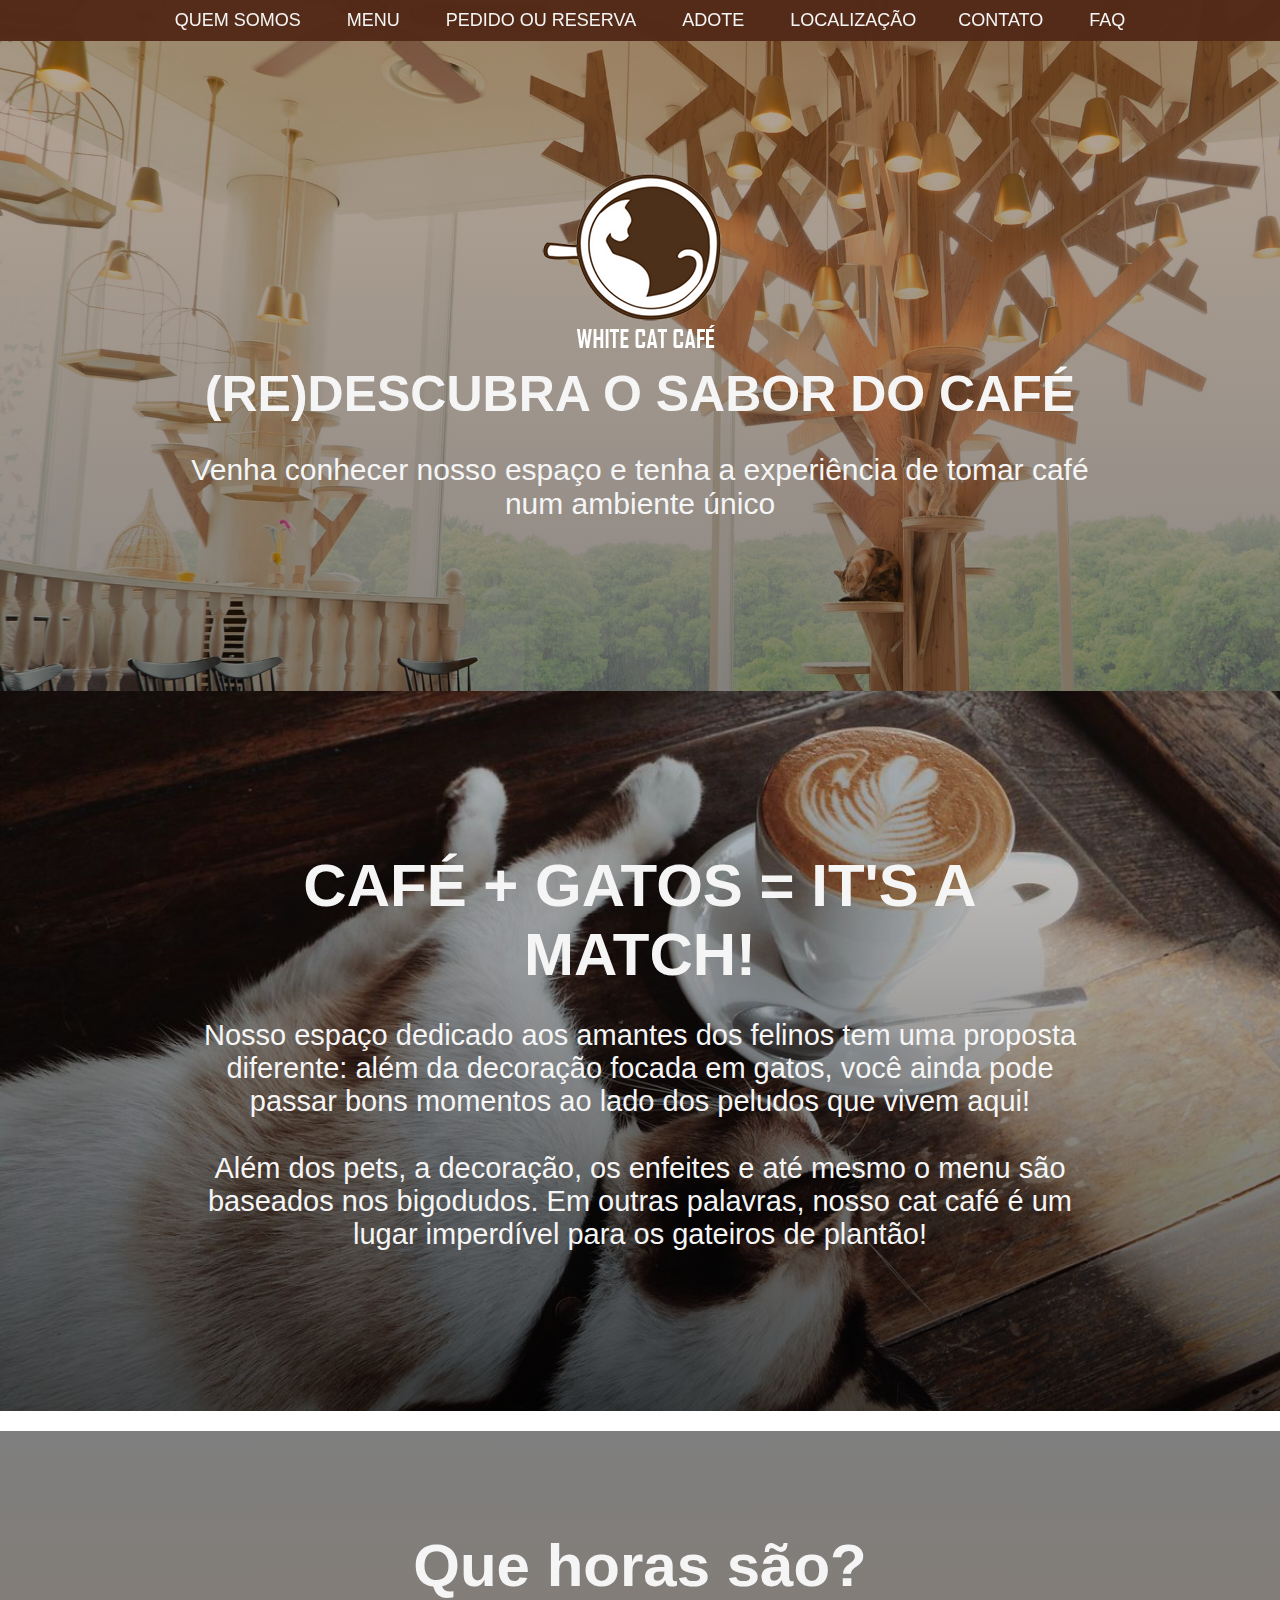
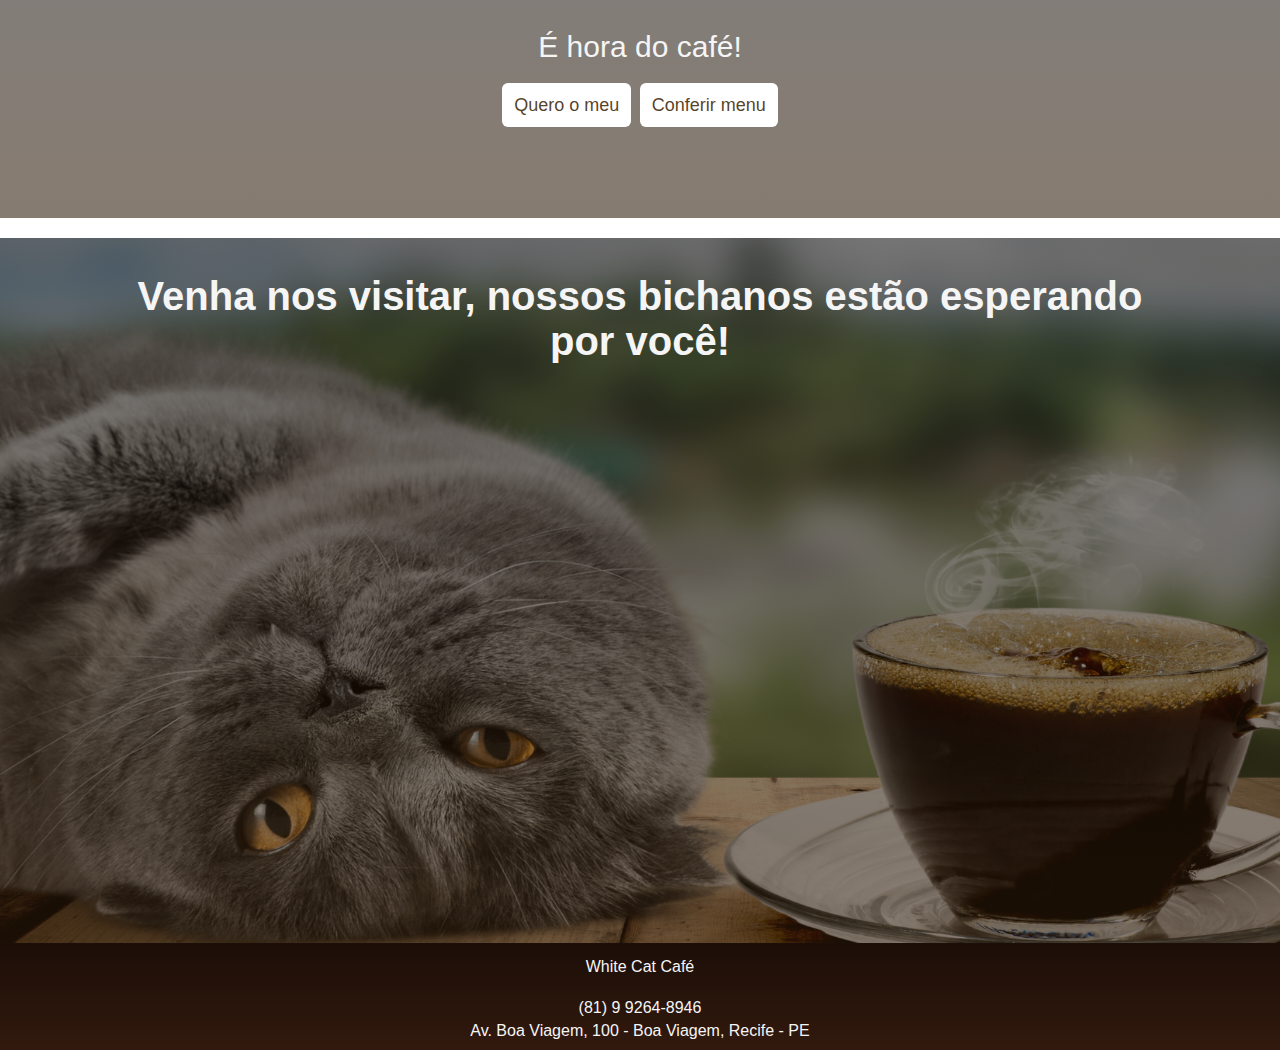
==== web project/index.html @ d3ec5651 "Add files via upload" ====
<!DOCTYPE html>
<html lang="pt-br">

<head>
    <meta charset="UTF-8">
    <meta http-equiv="X-UA-Compatible" content="IE=edge">
    <meta name="viewport" content="width=device-width, initial-scale=1.0">
    <link rel="stylesheet" href="style.css">   
    <title>White Cat Coffeehouse</title>
    <meta name="description" content="Seja bem-vindo ao nosso café!">
</head>

<body>

<!--Menu de opções-->
    <header> 

    <ul class="menu-navegacao">
        <li class="menu-item"><a href="#inicio">QUEM SOMOS</a></li>
        <li class="menu-item"><a href="menu.html" target="_blank">MENU</a></li>
        <li class="menu-item"><a href="p-ou-r.html">PEDIDO OU RESERVA</a></li>
        <li class="menu-item"><a href="adoption.html" target="_blank">ADOTE</a></li>
        <li class="menu-item"><a href="#map">LOCALIZAÇÃO</a>
        <li class="menu-item"><a href="#contato">CONTATO</a></li>
        <li class="menu-item"><a href="faq.html" target="_blank">FAQ</a></li>
    </ul>   

    </header>

    <nav>    
    </nav>

    <main id="sec1">
        <img src="cool_LS_cafemeow70.png" alt="logo for coffeshop">
        <h1>(RE)DESCUBRA O SABOR DO CAFÉ</h1>
        <p>Venha conhecer nosso espaço e tenha a experiência de tomar café num ambiente único</p>
    </main>


    <section id="sec">
        <h1 id="inicio"> CAFÉ + GATOS = IT'S A MATCH! </h1>
        <p>Nosso espaço dedicado aos amantes dos felinos tem uma proposta diferente: além da decoração focada em gatos, você ainda pode passar bons momentos ao lado dos peludos que vivem aqui!</p><br>
        <p>Além dos pets, a decoração, os enfeites e até mesmo o menu são baseados nos bigodudos. Em outras palavras, nosso cat café é um lugar imperdível para os gateiros de plantão!  </p>
    </section>

    <section id="sec2">
        <h1>Que horas são?</h1>
        <p>É hora do café!</p>
        <a href="p-ou-r.html">Quero o meu</a>
        <a href="menu.html">Conferir menu</a>
    </section>

    <!--Localização-->
    <section id="map">
        <h1>Venha nos visitar, nossos bichanos estão esperando por você!</h1>
        <iframe src="https://www.google.com/maps/embed?pb=!1m18!1m12!1m3!1d3949.476583008346!2d-34.91157968521954!3d-8.154643594130286!2m3!1f0!2f0!3f0!3m2!1i1024!2i768!4f13.1!3m3!1m2!1s0x7aae1d2600b4495%3A0x53b86ce0d6bb2da7!2sAv.%20Boa%20Viagem%2C%20100%20-%20Boa%20Viagem%2C%20Jaboat%C3%A3o%20dos%20Guararapes%20-%20PE%2C%2051011-000!5e0!3m2!1sen!2sbr!4v1634090426134!5m2!1sen!2sbr" width="1024" height="500" style="border:0;" allowfullscreen="" loading="lazy"></iframe>
    </section>

<footer id="rodape"> 
    <ul id="contato">
        <li>White Cat Café</li>
        <br>
        <li>(81) 9 9264-8946</li>
        <li>Av. Boa Viagem, 100 - Boa Viagem, Recife - PE</li>
    </ul>
</footer>


</body>
</html>
---- web project/style.css ----
*{
    padding:0;
    margin: 0;
    border: none;
}

html{
    height: 100%;
}

/*Background*/
body {
    background: linear-gradient(rgba(90, 51, 14, 0.438), rgba(0, 0, 0, 0.5) ), url(pexels-lukas-942771.jpg);
    background-size: cover;
    background-repeat: no-repeat;
    background-attachment: fixed;
    text-align: center;
    margin:0px;
    height: 100%;
}

/*Barra do menu de opções*/
header{

    background-color: rgba(83, 42, 23, 0.979);
    display: block;
    align-items: center;
    justify-content: center;
    text-align: center;
    padding: 10px; 
    position: fixed;
    width: 100%;
       
}

.menu-navegacao{
    position: flex;
}
.menu-item{
    display: inline-block;
}

/*Opções*/
header a {

    color: whitesmoke;
    text-decoration: none;
    font-size: x-large;
    padding-left: 21px;
    padding-right: 21px;
    padding-top: 5px;
    padding-bottom: 5px;
    font-weight: 400;
    font-family: 'Segoe UI', Tahoma, Geneva, Verdana, sans-serif;
    font-size: 18px;
    
}

/*Cursor do mouse nas opções do menu*/
header a:hover{
    color:rgb(214, 132, 8);
    font-weight: bolder;
}

/*Primeira parte*/
main{
    height: auto;
    width: auto;
    text-align: center;
    padding: 170px;
    padding-top: 140px;
    background: linear-gradient(rgba(90, 51, 14, 0.438), rgba(0, 0, 0, 0.5) ), url(Cat-Cafe-MoCHA_2018_20170525A_012_h.jpg);
    background-size: cover;
    background-repeat: no-repeat;
    background-attachment: fixed;
}

/*Logo WHITE CAT*/
main img {
    width: auto;
    height: auto;
    size: 25%;
}

#sec1 h1{

    font-size: 50px;
    font-family: -apple-system, BlinkMacSystemFont, 'Segoe UI', Roboto, Oxygen, Ubuntu, Cantarell, 'Open Sans', 'Helvetica Neue', sans-serif;
    color: whitesmoke;
    padding-bottom: 20px;
    margin-bottom: 10px;

}

#sec1 p{

    font-size: 30px;
    font-family: Arial, Helvetica, sans-serif;
    color: whitesmoke;

}

nav a{
    color: rgb(255, 255, 255);
    font-family:'Lucida Sans', 'Lucida Sans Regular', 'Lucida Grande', 'Lucida Sans Unicode', Geneva, Verdana, sans-serif ;
    text-decoration: none;
    font-size: 18px;
    padding-right: 18px;
    padding-left: 18px;
}

#sec{

    text-align: center;
    background-image: linear-gradient(rgba(90, 51, 14, 0.062), rgba(0, 0, 0, 0.658) ), url(shutterstock_651963136.0.jpg);    
    background-size: cover;    
    padding-top: 160px;
    padding-bottom: 160px;
    padding-left: 200px;
    padding-right: 200px;
    align-items: center;
    justify-content: center;
    font-size: 30px;
    color: whitesmoke;
    font-family: Arial, Helvetica, sans-serif;
  
}

#sec h1{
    padding-bottom: 20px;
    margin-bottom: 10px;
}

#sec p{
    font-weight: lighter;
    font-size: 29px;

}

#sec2{

    text-align: center;
    background: linear-gradient(rgba(0, 0, 0, 0.5), rgba(46, 26, 7, 0.575) ), url(cafez.jpg);    
    background-size: cover;    
    padding-top: 100px;
    padding-bottom: 100px;
    padding-left: 200px;
    padding-right: 200px;
    align-items: center;
    justify-content: center;
    margin-top: 20px;
    margin-bottom: 20px;
    font-size: 30px;
    color: whitesmoke;
    font-family: Arial, Helvetica, sans-serif;
    
}

#sec2 h1{
    padding-bottom: 20px;
    margin-bottom: 10px;
}

#sec2 p{
    padding-bottom: 20px;
}

/*Botão "PEDIR O MEU"*/
#sec2 a{
    background: #fff; 
    border-radius: 6px; 
    padding: 12px; 
    cursor: pointer; 
    color: #3f2908e3; 
    border: none; 
    font-size: 18px;
    font-family: Verdana, Geneva, Tahoma, sans-serif;
    text-decoration: none;
    }

/*Botão "PEDIR O MEU" animação*/
#sec2 a:hover{
    background-color: rgba(83, 50, 19, 0.979);
    color: whitesmoke;
}

/*Mapa*/
#map {
    
    background: linear-gradient(rgba(0, 0, 0, 0.5), rgba(46, 26, 7, 0.575) ), url(cat-coffee.png);
    background-size: cover;
    background-repeat: no-repeat;
    background-position: fixed;
    padding-bottom: 40px;
    padding-left: 20px;
    padding-right: 20px;
    padding-top: 1px;
    background-color: rgba(73, 43, 23, 0.315);

}

#map h1{

    color: whitesmoke;
    font-size: 40px;
    margin-bottom: 10px;
    font-family: Arial, Helvetica, sans-serif;
    margin: 35px;
    padding-left: 60px;
    padding-right: 60px;

}
/*rodapé da página*/
#rodape {
    background: linear-gradient(rgba(0, 0, 0, 0.719), rgba(0, 0, 0, 0.5)),rgb(99, 50, 27);
    padding-block: 10px;
    text-align: center;
    justify-items: center;
    align-items: center;
    justify-content: center;
    bottom: 0;
}

#rodape ul{
    list-style: none;
    color: darkseagreen;
    align-items: left;    
    text-align: left;
}
#rodape li{
    text-align: center;    
    font-size: 16px;
    color: whitesmoke;
    font-family: Arial, Helvetica, sans-serif;
    list-style-type: none;
    padding-top: 5px;
}
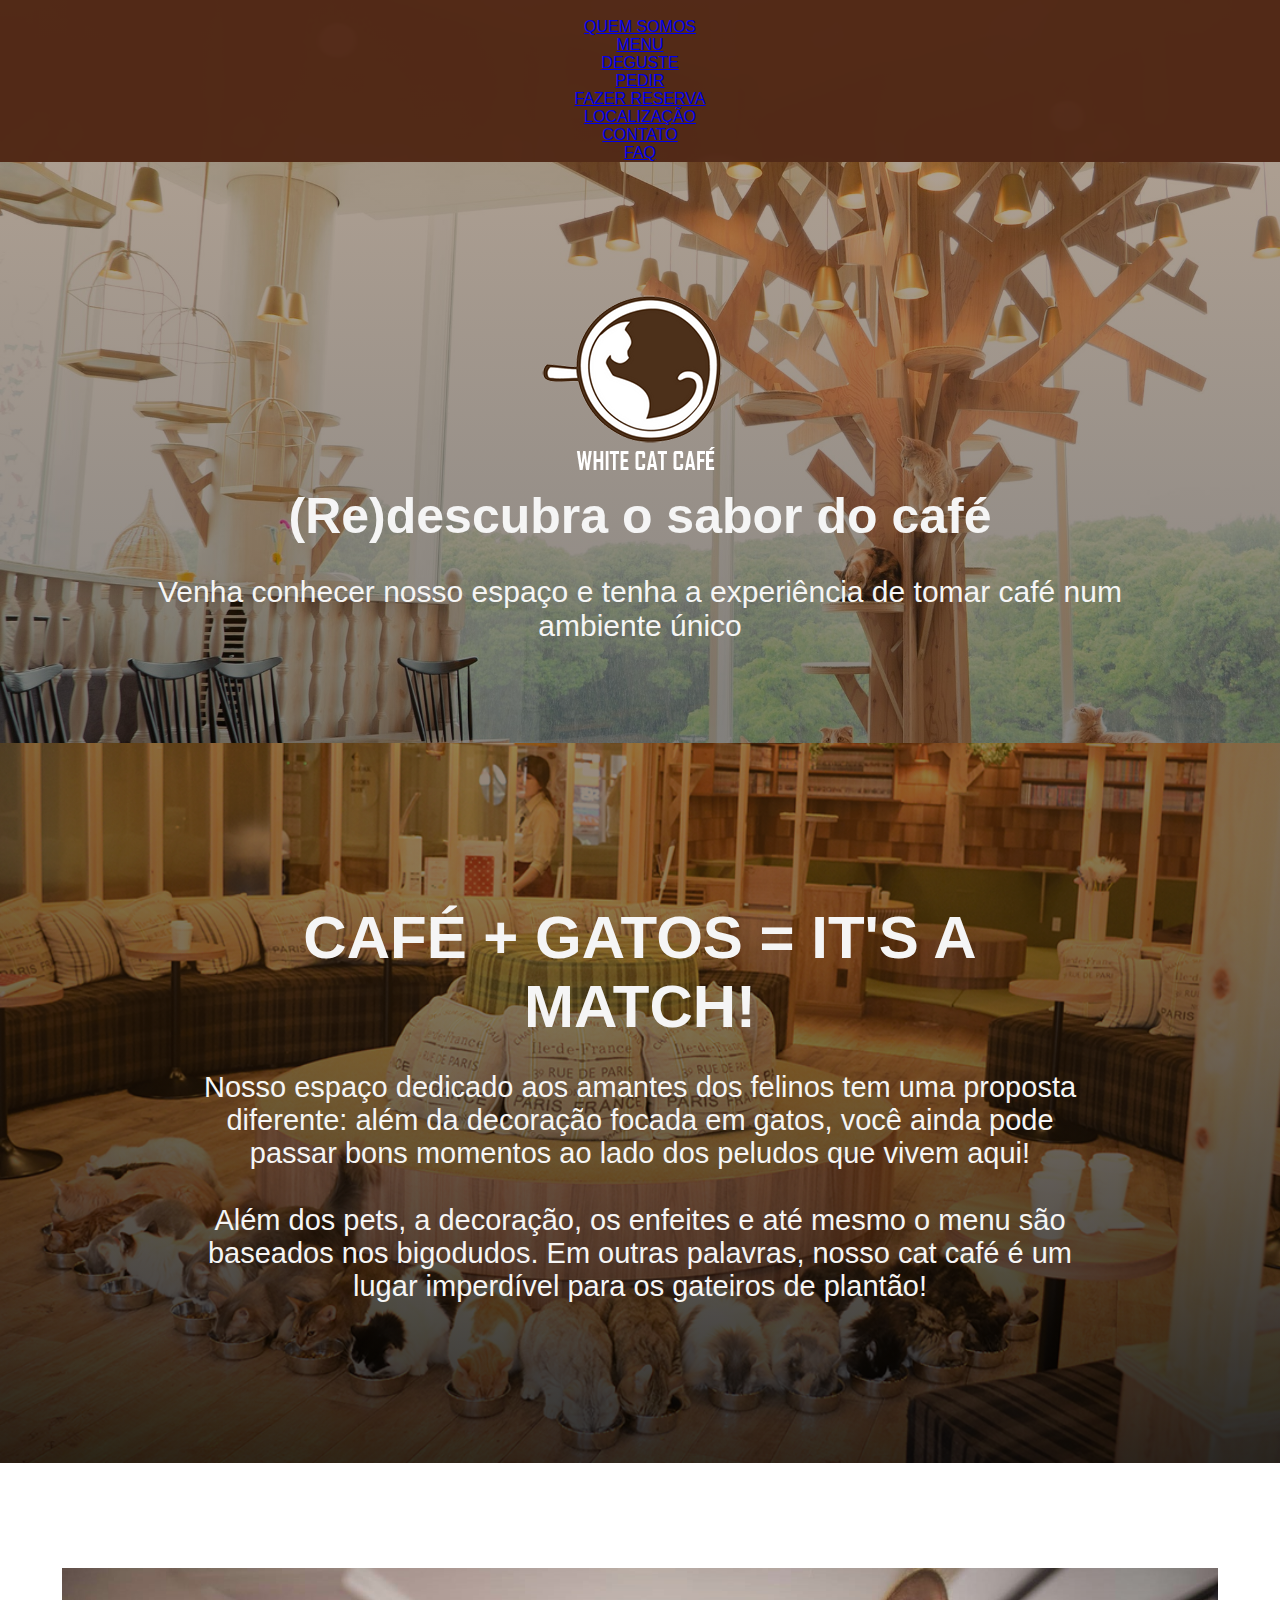
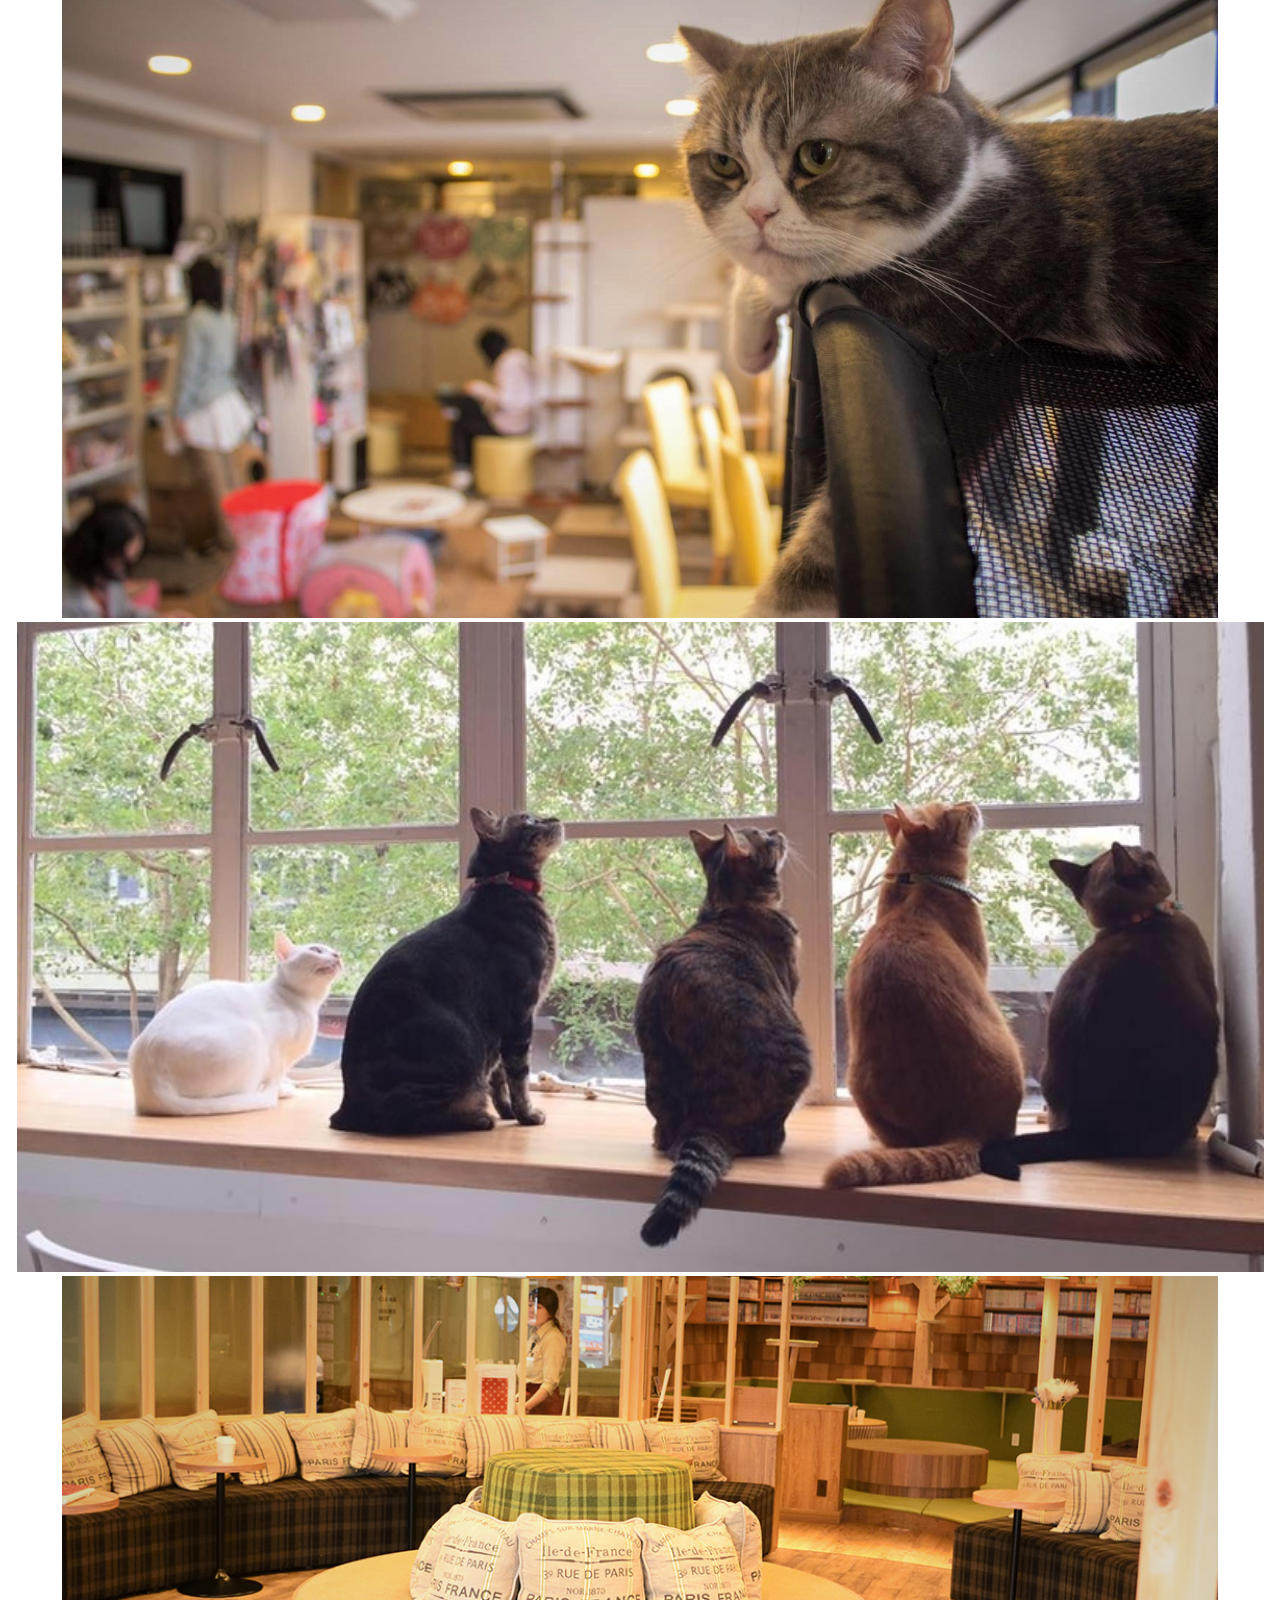
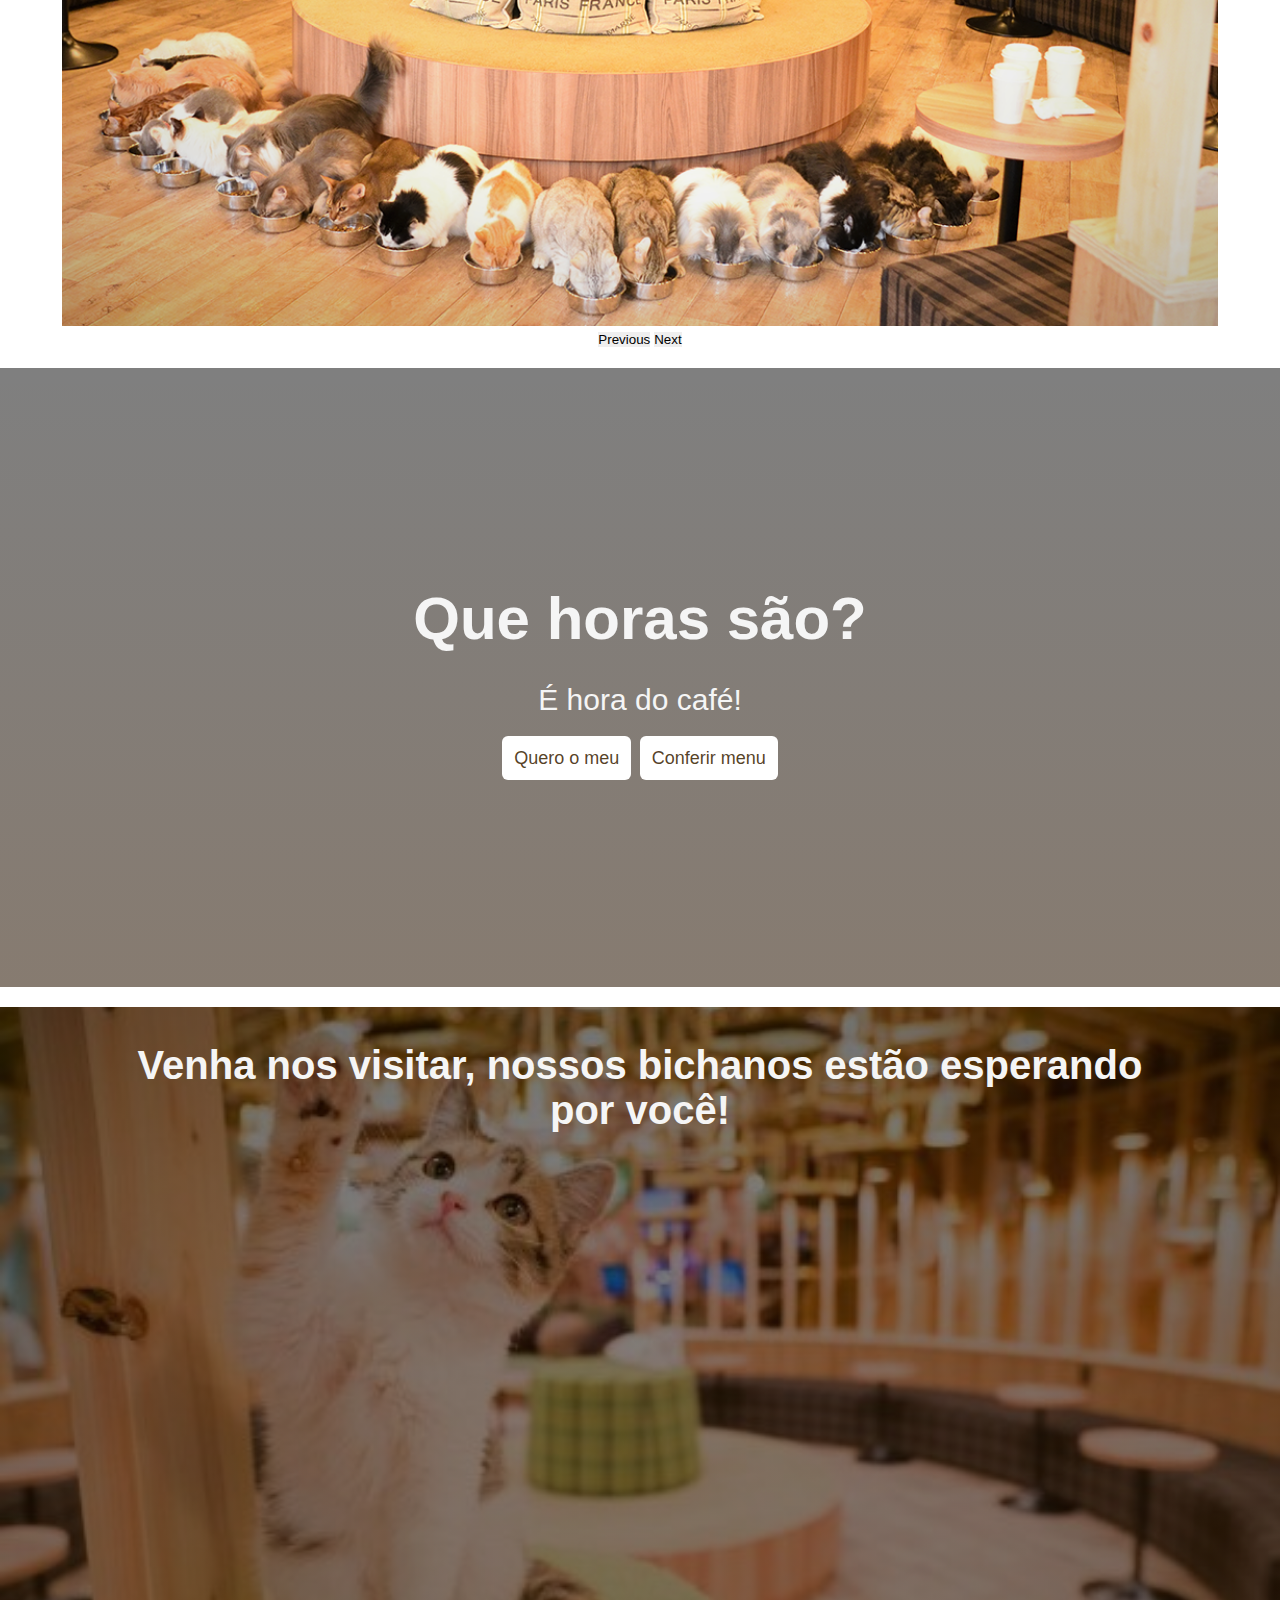
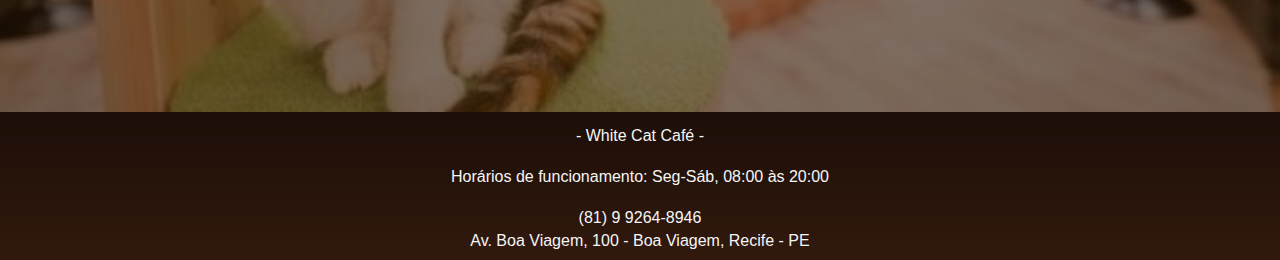
==== commit de2961d9: "ATUALIZAÇÃO PROJETO WEB" ====
--- a/web project/index.html
+++ b/web project/index.html
@@ -4,35 +4,56 @@
 <head>
     <meta charset="UTF-8">
     <meta http-equiv="X-UA-Compatible" content="IE=edge">
-    <meta name="viewport" content="width=device-width, initial-scale=1.0">
+    <meta name="viewport" content="width=device-width, initial-scale=1">
     <link rel="stylesheet" href="style.css">   
     <title>White Cat Coffeehouse</title>
     <meta name="description" content="Seja bem-vindo ao nosso café!">
+    <link href="https://cdn.jsdelivr.net/npm/bootstrap@5.1.3/dist/css/bootstrap.min.css" rel="stylesheet" integrity="sha384-1BmE4kWBq78iYhFldvKuhfTAU6auU8tT94WrHftjDbrCEXSU1oBoqyl2QvZ6jIW3" crossorigin="anonymous">
 </head>
 
 <body>
 
 <!--Menu de opções-->
-    <header> 
+<header class="navbar navbar-expand-md navbar-dark sticky-top"> 
+    
+    <div class="container">
 
-    <ul class="menu-navegacao">
-        <li class="menu-item"><a href="#inicio">QUEM SOMOS</a></li>
-        <li class="menu-item"><a href="menu.html" target="_blank">MENU</a></li>
-        <li class="menu-item"><a href="p-ou-r.html">PEDIDO OU RESERVA</a></li>
-        <li class="menu-item"><a href="adoption.html" target="_blank">ADOTE</a></li>
-        <li class="menu-item"><a href="#map">LOCALIZAÇÃO</a>
-        <li class="menu-item"><a href="#contato">CONTATO</a></li>
-        <li class="menu-item"><a href="faq.html" target="_blank">FAQ</a></li>
-    </ul>   
+            <button class="navbar-toggler" type="button" data-bs-toggle="collapse" data-bs-target="#navmenu"><span class="navbar-toggler-icon"></span></button>
 
-    </header>
+            <div class="collapse navbar-collapse justify-content-center align-items-center" id="navmenu">
+            <ul class="navbar-nav">
+                <li class="nav-item">
+                    <a class="nav-link" href="#inicio" aria-current="page">QUEM SOMOS</a>
+                </li>
+                <li class="nav-item">
+                    <a class="nav-link" href="menu.html" target="_blank">MENU</a>
+                </li>
+                <li class="nav-item dropdown">
+                    <a class="nav-link" href="#" id="navbarScrollingDropdown" data-bs-toggle="dropdown" aria-expanded="false">DEGUSTE</a>
+                    <ul class="dropdown-menu" aria-labelledby="navbarScrollingDropdown">
+                    <li><a class="dropdown-item" href="order.html">PEDIR</a></li>
+                    <li><a class="dropdown-item" href="reservation.html">FAZER RESERVA</a></li>
+                    </ul>
+                </li>
+                <li class="nav-item">
+                    <a class="nav-link" href="#map">LOCALIZAÇÃO</a>
+                </li>
+                <li class="nav-item">
+                    <a class="nav-link" href="#contato">CONTATO</a>
+                </li>
+                <li class="nav-item">
+                    <a class="nav-link" href="faq.html" target="_blank">FAQ</a>
+                </li>
+            </ul>   
+            </div>
+      </div>
+</header>
 
-    <nav>    
-    </nav>
+    <!-- Fim menu -->
 
     <main id="sec1">
         <img src="cool_LS_cafemeow70.png" alt="logo for coffeshop">
-        <h1>(RE)DESCUBRA O SABOR DO CAFÉ</h1>
+        <h1>(Re)descubra o sabor do café</h1>
         <p>Venha conhecer nosso espaço e tenha a experiência de tomar café num ambiente único</p>
     </main>
 
@@ -43,12 +64,64 @@
         <p>Além dos pets, a decoração, os enfeites e até mesmo o menu são baseados nos bigodudos. Em outras palavras, nosso cat café é um lugar imperdível para os gateiros de plantão!  </p>
     </section>
 
+    <section id="galeria-t"><h1>Galeria</h1></section>
+    
+
+    <!--Carrossel -->
+    <div id="carouselExampleCaptions" class="carousel slide" data-bs-ride="carousel">
+        <div class="carousel-indicators">
+          <button type="button" data-bs-target="#carouselExampleCaptions" data-bs-slide-to="0" class="active" aria-current="true" aria-label="Slide 1"></button>
+          <button type="button" data-bs-target="#carouselExampleCaptions" data-bs-slide-to="1" aria-label="Slide 2"></button>
+          <button type="button" data-bs-target="#carouselExampleCaptions" data-bs-slide-to="2" aria-label="Slide 3"></button>
+        </div>
+        
+      
+        <div class="carousel-inner">
+          <div class="carousel-item active">
+            <img src="Cat-Cafe-1.jpg" class="d-block w-100" alt="...">
+            <div class="carousel-caption d-none d-sm-block">
+              <h2></h2>
+              <p></p>
+            </div>
+          </div>
+          <div class="carousel-item">
+            <img src="neko-no-niwa-banner.jpg" class="d-block w-100" alt="...">
+            <div class="carousel-caption d-none d-md-block">
+              <h5></h5>
+              <p></p>
+            </div>
+          </div>
+          <div class="carousel-item">
+            <img src="1.png" class="d-block w-100" alt="...">
+            <div class="carousel-caption d-none d-md-block">
+              <h5></h5>
+              <p></p>
+            </div>
+          </div>
+        </div>
+        <button class="carousel-control-prev" type="button" data-bs-target="#carouselExampleCaptions" data-bs-slide="prev">
+          <span class="carousel-control-prev-icon" aria-hidden="true"></span>
+          <span class="visually-hidden">Previous</span>
+        </button>
+        <button class="carousel-control-next" type="button" data-bs-target="#carouselExampleCaptions" data-bs-slide="next">
+          <span class="carousel-control-next-icon" aria-hidden="true"></span>
+          <span class="visually-hidden">Next</span>
+        </button>
+      
+    </div>
+    <!--Fim carrossel -->
+
+
+    <!--Decks-->
     <section id="sec2">
         <h1>Que horas são?</h1>
         <p>É hora do café!</p>
         <a href="p-ou-r.html">Quero o meu</a>
         <a href="menu.html">Conferir menu</a>
     </section>
+
+
+
 
     <!--Localização-->
     <section id="map">
@@ -58,13 +131,15 @@
 
 <footer id="rodape"> 
     <ul id="contato">
-        <li>White Cat Café</li>
+        <li> - White Cat Café - </li>
+        <br>
+        <li>Horários de funcionamento: Seg-Sáb, 08:00 às 20:00</li>
         <br>
         <li>(81) 9 9264-8946</li>
         <li>Av. Boa Viagem, 100 - Boa Viagem, Recife - PE</li>
     </ul>
 </footer>
 
-
+<script src="https://cdn.jsdelivr.net/npm/bootstrap@5.1.3/dist/js/bootstrap.bundle.min.js" integrity="sha384-ka7Sk0Gln4gmtz2MlQnikT1wXgYsOg+OMhuP+IlRH9sENBO0LRn5q+8nbTov4+1p" crossorigin="anonymous"></script>
 </body>
 </html>--- a/web project/style.css
+++ b/web project/style.css
@@ -10,7 +10,7 @@
 
 /*Background*/
 body {
-    background: linear-gradient(rgba(90, 51, 14, 0.438), rgba(0, 0, 0, 0.5) ), url(pexels-lukas-942771.jpg);
+    background: linear-gradient(rgba(90, 51, 14, 0.438), rgba(0, 0, 0, 0.5) ), url(stock-photo-blur-chair-cafe-out-of-focus-table-blurry-background-19267dfc-51b8-4813-bc3c-076aab8cb808.jpg);
     background-size: cover;
     background-repeat: no-repeat;
     background-attachment: fixed;
@@ -23,41 +23,29 @@
 header{
 
     background-color: rgba(83, 42, 23, 0.979);
-    display: block;
-    align-items: center;
-    justify-content: center;
-    text-align: center;
-    padding: 10px; 
-    position: fixed;
-    width: 100%;
-       
-}
-
-.menu-navegacao{
-    position: flex;
-}
-.menu-item{
-    display: inline-block;
-}
+
+}
+
+li {
+    list-style-type: none;
+  }
+
 
 /*Opções*/
-header a {
+.nav-item {
 
     color: whitesmoke;
     text-decoration: none;
-    font-size: x-large;
-    padding-left: 21px;
-    padding-right: 21px;
-    padding-top: 5px;
-    padding-bottom: 5px;
+    font-weight: bold;
+    padding-left: 15px;
+    padding-right: 15px;
     font-weight: 400;
     font-family: 'Segoe UI', Tahoma, Geneva, Verdana, sans-serif;
-    font-size: 18px;
-    
+    font-size: 16px;
 }
 
 /*Cursor do mouse nas opções do menu*/
-header a:hover{
+.nav-item a:hover{
     color:rgb(214, 132, 8);
     font-weight: bolder;
 }
@@ -67,8 +55,7 @@
     height: auto;
     width: auto;
     text-align: center;
-    padding: 170px;
-    padding-top: 140px;
+    padding: 100px;
     background: linear-gradient(rgba(90, 51, 14, 0.438), rgba(0, 0, 0, 0.5) ), url(Cat-Cafe-MoCHA_2018_20170525A_012_h.jpg);
     background-size: cover;
     background-repeat: no-repeat;
@@ -112,12 +99,13 @@
 #sec{
 
     text-align: center;
-    background-image: linear-gradient(rgba(90, 51, 14, 0.062), rgba(0, 0, 0, 0.658) ), url(shutterstock_651963136.0.jpg);    
+    background-image: linear-gradient(rgba(71, 41, 13, 0.459), rgba(0, 0, 0, 0.774) ), url(1.png);    
     background-size: cover;    
     padding-top: 160px;
     padding-bottom: 160px;
-    padding-left: 200px;
-    padding-right: 200px;
+    padding-left: 190px;
+    padding-right: 190px;
+    margin-bottom: 15px;
     align-items: center;
     justify-content: center;
     font-size: 30px;
@@ -142,8 +130,8 @@
     text-align: center;
     background: linear-gradient(rgba(0, 0, 0, 0.5), rgba(46, 26, 7, 0.575) ), url(cafez.jpg);    
     background-size: cover;    
-    padding-top: 100px;
-    padding-bottom: 100px;
+    padding-top: 216px;
+    padding-bottom: 216px;
     padding-left: 200px;
     padding-right: 200px;
     align-items: center;
@@ -187,10 +175,11 @@
 /*Mapa*/
 #map {
     
-    background: linear-gradient(rgba(0, 0, 0, 0.5), rgba(46, 26, 7, 0.575) ), url(cat-coffee.png);
+    background: linear-gradient(rgba(0, 0, 0, 0.5), rgba(46, 26, 7, 0.575) ), url(caption.jpg);
     background-size: cover;
     background-repeat: no-repeat;
     background-position: fixed;
+    text-align: center;
     padding-bottom: 40px;
     padding-left: 20px;
     padding-right: 20px;
@@ -235,3 +224,18 @@
     list-style-type: none;
     padding-top: 5px;
 }
+
+.carousel-inner > .carousel-item > img {
+    width: auto;
+    height: 650px;  
+    
+  }
+
+#galeria-t{
+
+    color: rgb(255, 255, 255);
+    text-align: center;
+    margin: 15px;
+    padding: 10px;
+
+  }